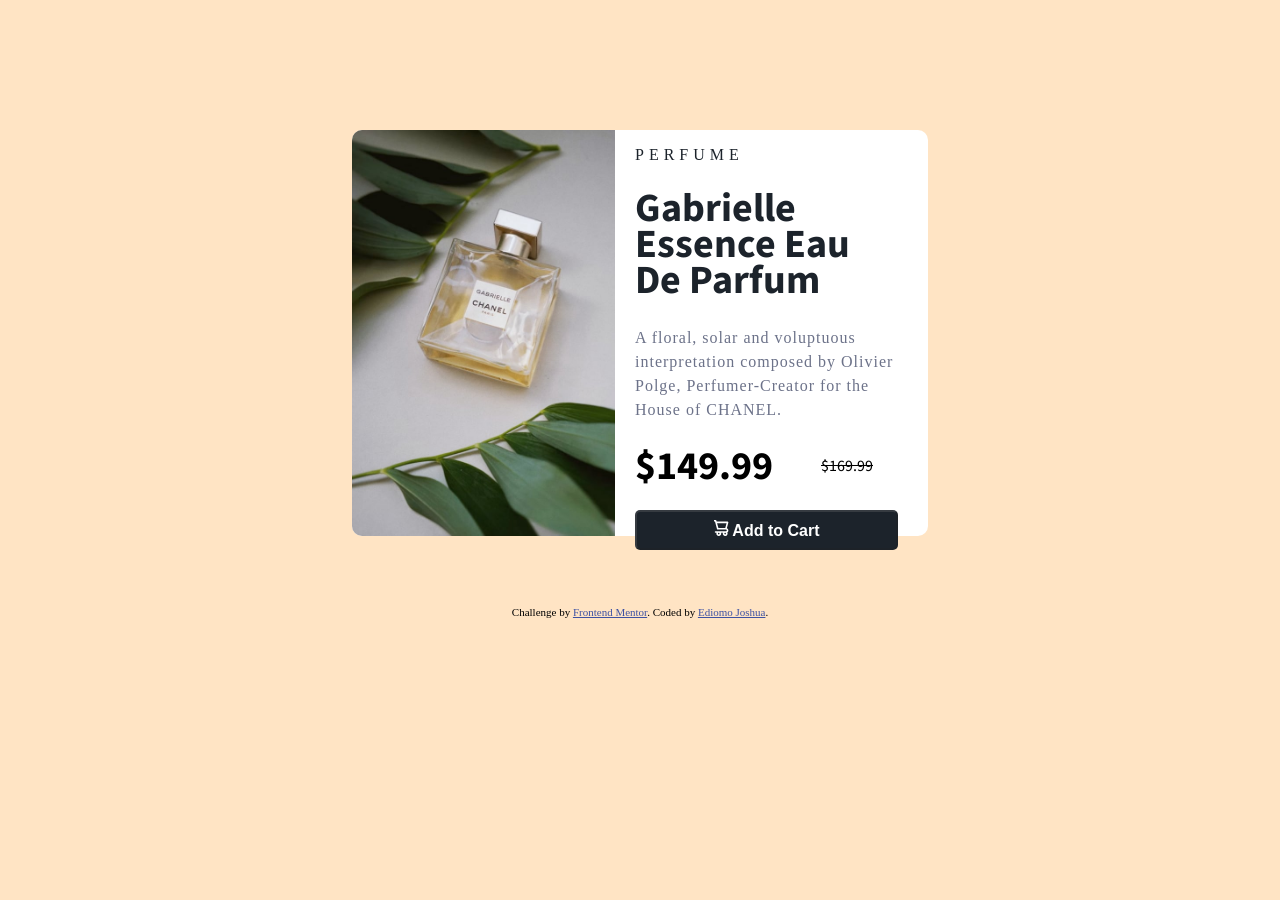
==== index.html @ 566a0cb0 "commit" ====
<!DOCTYPE html>
<html lang="en">
<head>
    <meta charset="UTF-8">
    <meta http-equiv="X-UA-Compatible" content="IE=edge">
    <meta name="viewport" content="width=device-width, initial-scale=1.0">
    <link rel="stylesheet" href="style.css">
    <link rel="preconnect" href="https://fonts.googleapis.com">
    <link rel="preconnect" href="https://fonts.gstatic.com" crossorigin>
    <link href="https://fonts.googleapis.com/css2?family=Source+Sans+Pro:ital,wght@0,200;0,300;0,400;0,600;0,700;0,900;1,200;1,300;1,400;1,600;1,700;1,900&display=swap" rel="stylesheet">
    <link rel="preconnect" href="https://fonts.googleapis.com">
    <link rel="preconnect" href="https://fonts.gstatic.com" crossorigin>
    <link href="https://fonts.googleapis.com/css2?family=Source+Sans+Pro:ital,wght@0,200;0,300;0,400;0,600;0,700;0,900;1,200;1,300;1,400;1,600;1,700;1,900&display=swap" rel="stylesheet">
    <title>Product card</title>
</head>
<body>
    <main>
        <div class="card-img">
            <img src="/images/image-product-desktop.jpg" class="desktop">
            <img src="/images/image-product-mobile.jpg" class="mobile">
        </div>
        <div class="card-content">
            <p class="text-1">
                PERFUME
            </p>
            <h1>
                Gabrielle Essence Eau De Parfum
            </h1>
            <p class="text">
                A floral, solar and voluptuous interpretation composed by Olivier Polge, 
                Perfumer-Creator for the House of CHANEL.
            </p>
            <div class="price">
                <div class="main-price">
                    $149.99
                </div>
                <div class="slash-price">
                    $169.99
                </div>
            </div>
            <button disabled="disabled"> <img src="/images/icon-cart.svg"> Add to Cart</button>
        </div>
    </main>
    <div class="attribution">
        Challenge by <a href="https://www.frontendmentor.io?ref=challenge" target="_blank">Frontend Mentor</a>. 
        Coded by <a href="#">Ediomo Joshua</a>.
      </div>
</body>
</html>
---- style.css ----
*{
    box-sizing: border-box;
}

body{
    margin: 0;
    padding: 0;
    background-color: bisque;
}

main{
    display: grid;
    grid-template-columns: 1fr 1fr;
    gap: 20px;
    width: 45%;
    height: 10%;
    padding: 0px 30px 0px 0px;
    margin: 50px auto;
    background-color: white;
    border-radius: 10px;
    position: relative;
    top: 80px;
}

.card-img .desktop{
    width: 100%;
    height: 100%;
    border-radius: 10px 0px 0px 10px;
}
.card-img .mobile{
    display: none;
}

.text-1{
    letter-spacing: 5px;
    color: hsl(212, 21%, 14%);
}

.card-content h1{
    font-family: 'Source Sans Pro', sans-serif;
    font-size: 2.5em;
    line-height: 0.9em;
    color: hsl(212, 21%, 14%);
    padding-top: 0px;
}

.text{
    font-size: 1em;
    line-height: 1.5em;
    letter-spacing: 1px;
    color: hsl(228, 12%, 48%);
}

.price{
    display: flex;
    gap: 3rem;
    align-items: center;
    padding-bottom: 15px;
}

.main-price{
    font-size: 2.5em;
    font-family: 'Source Sans Pro', sans-serif;
    font-weight: bold;
}

.slash-price{
    text-decoration: line-through;
    font-family: 'Source Sans Pro', sans-serif;
}

button{
    width: 100%;
    height: 10%;
    border-radius: 5px;
    font-size: 1em;
    font-weight: bold;
    color: white;
    background-color: hsl(212, 21%, 14%);
    cursor: pointer;
}

button:hover{
    opacity: 0.8;
}

.attribution { 
    font-size: 11px; text-align: center;
    text-align: center;
    position: relative;
    top: 100px; 
}
.attribution a {
     color: hsl(228, 45%, 44%); 
}

@media (max-width:480px) {
    body{
        margin: 20px;
    }
    main{
        grid-template-columns: 1fr;
        width: 100%;
        height: 100%;
        padding: 25px;
    }

    .card-img .desktop{
        display: none;
    }

    .card-img .mobile{
        display: block;
        width: 100%;
    }

    .card-content h1{
        font-size: 2.2em;
        line-height: 1em;
        color: hsl(212, 21%, 14%);
        padding-top: 0px;
    }

    .text{
        font-size: 0.8em;
        letter-spacing: 0px;
    }

    

    
}
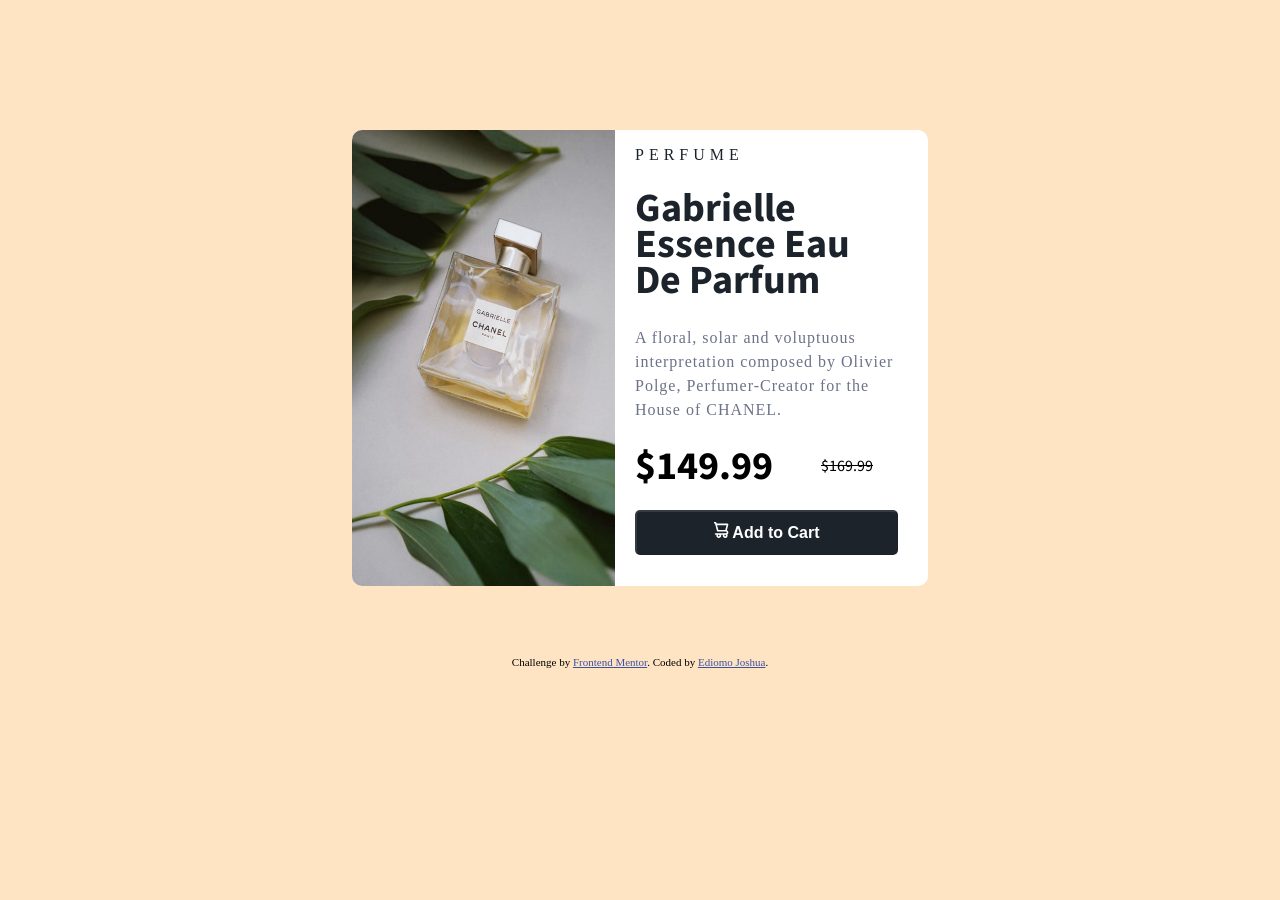
==== commit c95afcdc: "commit" ====
--- a/index.html
+++ b/index.html
@@ -39,6 +39,9 @@
                 </div>
             </div>
             <button disabled="disabled"> <img src="/images/icon-cart.svg"> Add to Cart</button>
+            <div class="space">
+
+            </div>
         </div>
     </main>
     <div class="attribution">
--- a/style.css
+++ b/style.css
@@ -84,6 +84,10 @@
     opacity: 0.8;
 }
 
+.space{
+    padding: 25px;
+}
+
 .attribution { 
     font-size: 11px; text-align: center;
     text-align: center;
@@ -126,6 +130,10 @@
         letter-spacing: 0px;
     }
 
+    .space{
+        padding: 10px;
+    }
+
     
 
     
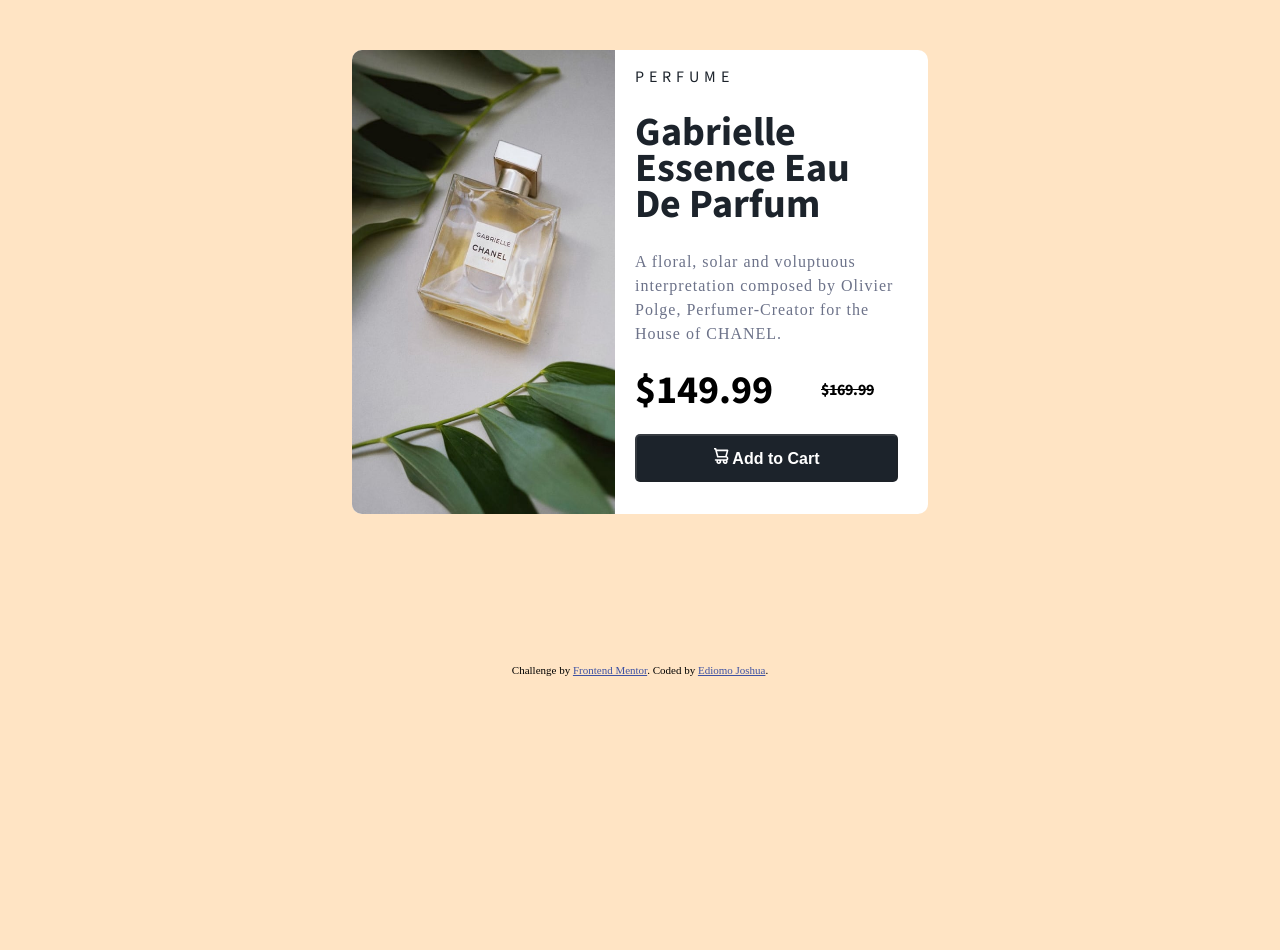
==== commit 7307a154: "commit" ====
--- a/index.html
+++ b/index.html
@@ -39,14 +39,11 @@
                 </div>
             </div>
             <button disabled="disabled"> <img src="/images/icon-cart.svg"> Add to Cart</button>
-            <div class="space">
-
-            </div>
         </div>
     </main>
     <div class="attribution">
         Challenge by <a href="https://www.frontendmentor.io?ref=challenge" target="_blank">Frontend Mentor</a>. 
         Coded by <a href="#">Ediomo Joshua</a>.
-      </div>
+    </div>
 </body>
 </html>
--- a/style.css
+++ b/style.css
@@ -6,6 +6,7 @@
     margin: 0;
     padding: 0;
     background-color: bisque;
+    min-height: 100vh;
 }
 
 main{
@@ -18,8 +19,6 @@
     margin: 50px auto;
     background-color: white;
     border-radius: 10px;
-    position: relative;
-    top: 80px;
 }
 
 .card-img .desktop{
@@ -34,6 +33,7 @@
 .text-1{
     letter-spacing: 5px;
     color: hsl(212, 21%, 14%);
+    font-family: 'Source Sans Pro', sans-serif;
 }
 
 .card-content h1{
@@ -67,25 +67,23 @@
 .slash-price{
     text-decoration: line-through;
     font-family: 'Source Sans Pro', sans-serif;
+    font-weight: bold;
 }
 
 button{
     width: 100%;
-    height: 10%;
+    height: 3rem;
     border-radius: 5px;
     font-size: 1em;
     font-weight: bold;
     color: white;
     background-color: hsl(212, 21%, 14%);
     cursor: pointer;
+    margin-bottom: 2rem;
 }
 
 button:hover{
     opacity: 0.8;
-}
-
-.space{
-    padding: 25px;
 }
 
 .attribution { 
@@ -116,6 +114,7 @@
     .card-img .mobile{
         display: block;
         width: 100%;
+        border-radius: 5px;
     }
 
     .card-content h1{
@@ -130,10 +129,6 @@
         letter-spacing: 0px;
     }
 
-    .space{
-        padding: 10px;
-    }
-
     
 
     
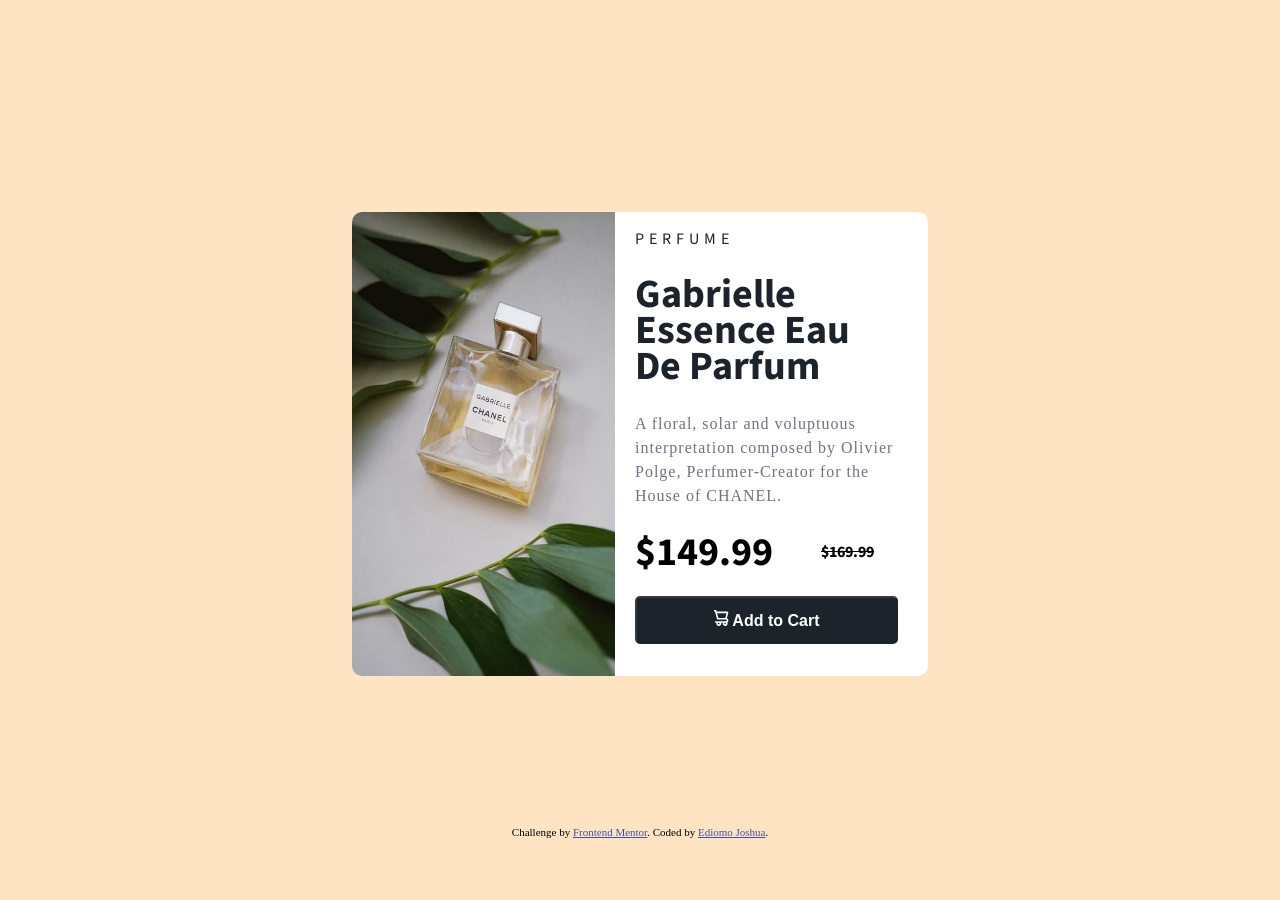
==== commit 32f696d1: "added" ====
--- a/index.html
+++ b/index.html
@@ -1,49 +1,51 @@
 <!DOCTYPE html>
 <html lang="en">
-<head>
-    <meta charset="UTF-8">
-    <meta http-equiv="X-UA-Compatible" content="IE=edge">
-    <meta name="viewport" content="width=device-width, initial-scale=1.0">
-    <link rel="stylesheet" href="style.css">
-    <link rel="preconnect" href="https://fonts.googleapis.com">
-    <link rel="preconnect" href="https://fonts.gstatic.com" crossorigin>
-    <link href="https://fonts.googleapis.com/css2?family=Source+Sans+Pro:ital,wght@0,200;0,300;0,400;0,600;0,700;0,900;1,200;1,300;1,400;1,600;1,700;1,900&display=swap" rel="stylesheet">
-    <link rel="preconnect" href="https://fonts.googleapis.com">
-    <link rel="preconnect" href="https://fonts.gstatic.com" crossorigin>
-    <link href="https://fonts.googleapis.com/css2?family=Source+Sans+Pro:ital,wght@0,200;0,300;0,400;0,600;0,700;0,900;1,200;1,300;1,400;1,600;1,700;1,900&display=swap" rel="stylesheet">
+  <head>
+    <meta charset="UTF-8" />
+    <meta http-equiv="X-UA-Compatible" content="IE=edge" />
+    <meta name="viewport" content="width=device-width, initial-scale=1.0" />
+    <link rel="stylesheet" href="style.css" />
+    <link rel="preconnect" href="https://fonts.googleapis.com" />
+    <link rel="preconnect" href="https://fonts.gstatic.com" crossorigin />
+    <link
+      href="https://fonts.googleapis.com/css2?family=Source+Sans+Pro:ital,wght@0,200;0,300;0,400;0,600;0,700;0,900;1,200;1,300;1,400;1,600;1,700;1,900&display=swap"
+      rel="stylesheet"
+    />
+    <link rel="preconnect" href="https://fonts.googleapis.com" />
+    <link rel="preconnect" href="https://fonts.gstatic.com" crossorigin />
+    <link
+      href="https://fonts.googleapis.com/css2?family=Source+Sans+Pro:ital,wght@0,200;0,300;0,400;0,600;0,700;0,900;1,200;1,300;1,400;1,600;1,700;1,900&display=swap"
+      rel="stylesheet"
+    />
     <title>Product card</title>
-</head>
-<body>
+  </head>
+  <body>
     <main>
-        <div class="card-img">
-            <img src="/images/image-product-desktop.jpg" class="desktop">
-            <img src="/images/image-product-mobile.jpg" class="mobile">
+      <div class="card-img">
+        <img src="/images/image-product-desktop.jpg" class="desktop" />
+        <img src="/images/image-product-mobile.jpg" class="mobile" />
+      </div>
+      <div class="card-content">
+        <p class="text-1">PERFUME</p>
+        <h1>Gabrielle Essence Eau De Parfum</h1>
+        <p class="text">
+          A floral, solar and voluptuous interpretation composed by Olivier
+          Polge, Perfumer-Creator for the House of CHANEL.
+        </p>
+        <div class="price">
+          <div class="main-price">$149.99</div>
+          <div class="slash-price">$169.99</div>
         </div>
-        <div class="card-content">
-            <p class="text-1">
-                PERFUME
-            </p>
-            <h1>
-                Gabrielle Essence Eau De Parfum
-            </h1>
-            <p class="text">
-                A floral, solar and voluptuous interpretation composed by Olivier Polge, 
-                Perfumer-Creator for the House of CHANEL.
-            </p>
-            <div class="price">
-                <div class="main-price">
-                    $149.99
-                </div>
-                <div class="slash-price">
-                    $169.99
-                </div>
-            </div>
-            <button disabled="disabled"> <img src="/images/icon-cart.svg"> Add to Cart</button>
-        </div>
+        <button disabled="disabled">
+          <img src="/images/icon-cart.svg" /> Add to Cart
+        </button>
+      </div>
     </main>
     <div class="attribution">
-        Challenge by <a href="https://www.frontendmentor.io?ref=challenge" target="_blank">Frontend Mentor</a>. 
-        Coded by <a href="#">Ediomo Joshua</a>.
+      Challenge by
+      <a href="https://www.frontendmentor.io?ref=challenge" target="_blank"
+        >Frontend Mentor</a
+      >. Coded by <a href="#">Ediomo Joshua</a>.
     </div>
-</body>
-</html>+  </body>
+</html>
--- a/style.css
+++ b/style.css
@@ -7,6 +7,10 @@
     padding: 0;
     background-color: bisque;
     min-height: 100vh;
+    display: flex;
+    flex-direction: column;
+    justify-content: center;
+    align-items: center;
 }
 
 main{
